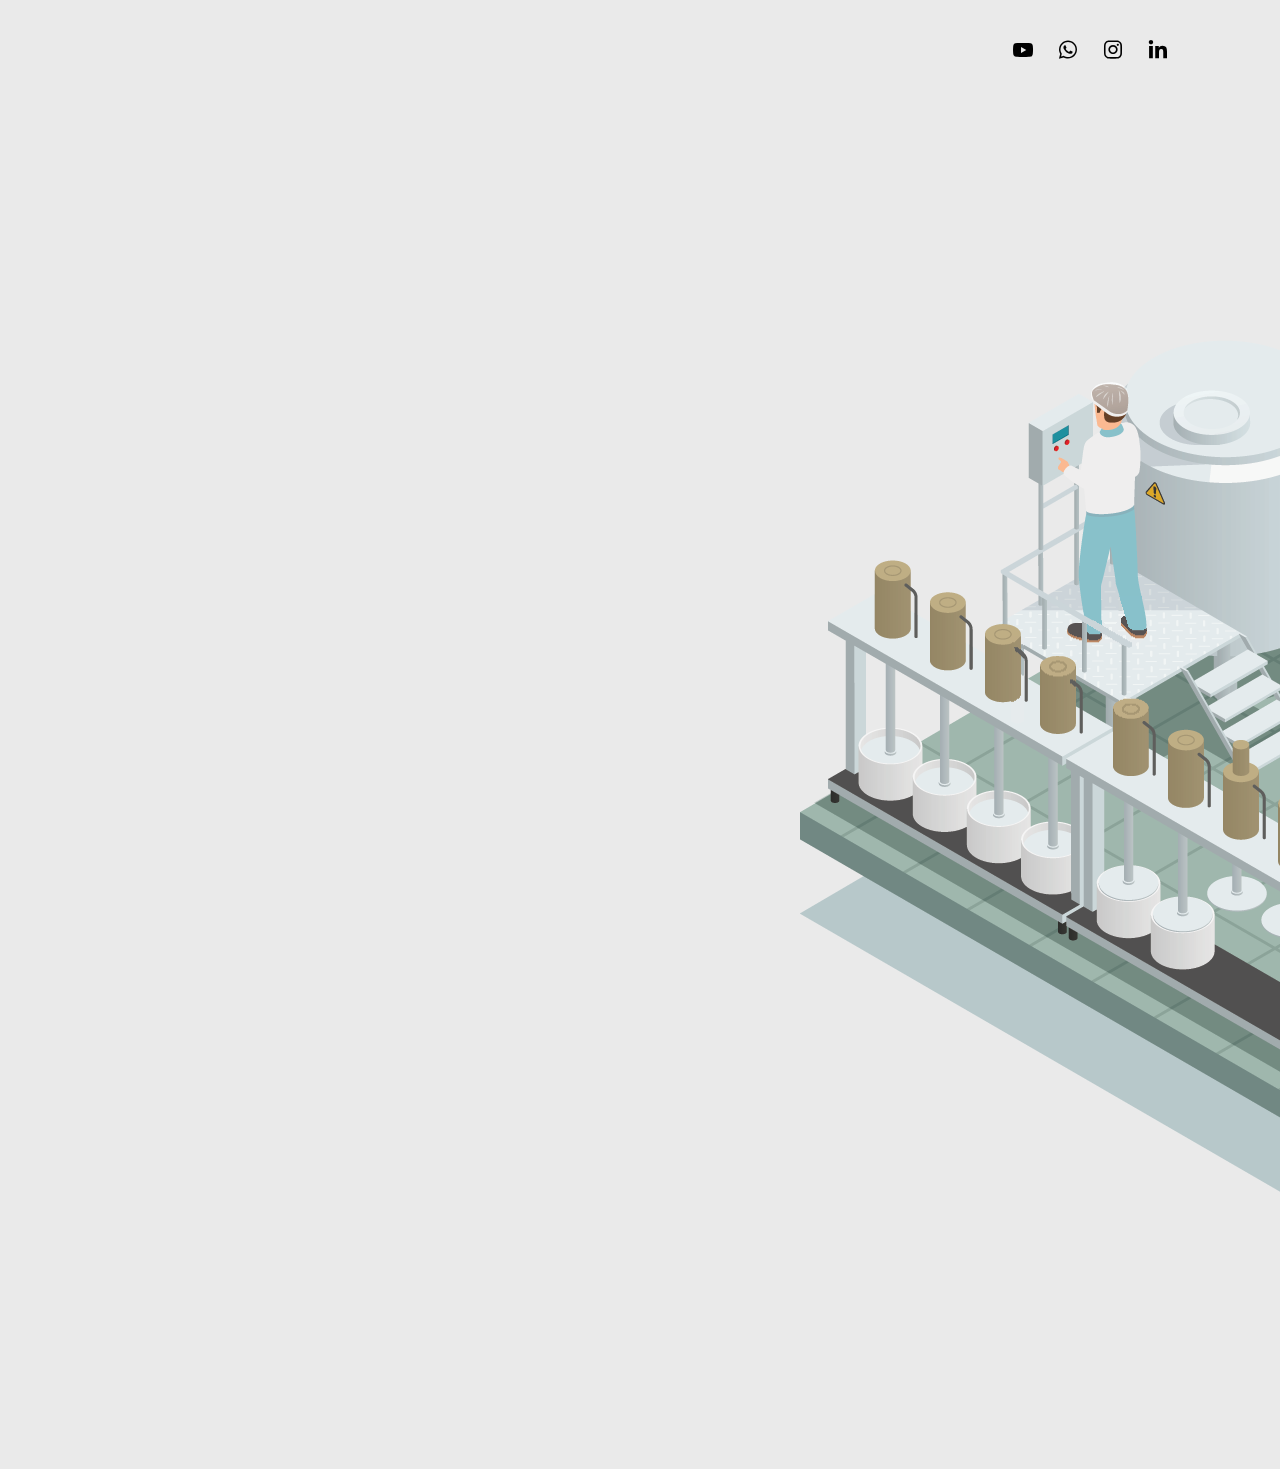
==== index.html @ 6235c8fa "1" ====
<!DOCTYPE html>
<html lang="pt">
	<head>
		<meta charset="utf-8">
		<meta http-equiv="X-UA-Compatible" content="IE=edge">
		<meta name="viewport" content="width=device-width, initial-scale=0, maximum-scale=1">
		<title>Home | Lacteus : Gestão para Laticínios</title>
		<link rel="stylesheet" href="css/style.css">
		<link href='https://unpkg.com/boxicons@2.1.4/css/boxicons.min.css' rel='stylesheet'>
		<link rel="icon" href="https://lacteus.com.br/v5/wp-content/uploads/2021/08/b1-icone.ico" type="image/x-icon" sizes="32x32"> 
		<link rel="icon" href="https://lacteus.com.br/v5/wp-content/uploads/2021/08/b1-icone.ico" type="image/x-icon" sizes="16x16"> 
	</head>	
	<body>
		<header class="header">
			<a href="index.html" class="logo"><img alt="..." src="img/logo-h-100.png" width="262" height="50"></a>
			<!--Nav com as opções-->
			<nav class="navigation">
				<a style="--i:1;" href="http://portal.lacteus.net.br/" target="_blank">Portal do Cliente</a>
				<a style="--i:2;" href="modulos.html">Módulos</a>
				<a style="--i:3;" href="aplicativos.html">Aplicativos</a>
				<a style="--i:4;" href="solucoes.html">Soluções</a>
				<a style="--i:5;" href="sobre.html">Sobre</a>
			
			</nav>
			<!--Nav com as opções de redes sociais-->
			<div class="social-media">
				<a style="--i:4;" target="_blank" href="https://www.youtube.com/lacteusbrasil" ><i class='bx bxl-youtube' ></i></a>
				<a style="--i:3;" target="_blank" href="https://api.whatsapp.com/send?phone=553237213875"><i class='bx bxl-whatsapp' ></i></a>
				<a style="--i:2;" target="_blank" href="https://www.instagram.com/lacteusbrasil/"><i class='bx bxl-instagram' ></i></a>
				<a style="--i:1;" target="_blank" href="https://br.linkedin.com/company/lacteusbrasil"><i class='bx bxl-linkedin'></i></a>
			</div>
			<div class="btn-menu">
				<i class='bx bx-menu'></i>
			</div>
			<!--Nav com as opções para telas menores-->
			<div class="dropdown_menu ">
				<ul>
				<li><a href="http://portal.lacteus.net.br/" target="_blank">Portal do Cliente</a></li>
				<li><a href="modulos.html">Módulos</a></li>
				<li><a href="aplicativos.html">Aplicativos</a></li>
				<li><a href="solucoes.html">Soluções</a></li>
				<li><a href="sobre.html">Sobre</a></li>
				<li><a href="https://api.whatsapp.com/send?phone=553237213875" class="btn">Entre em Contato</a></li>
				</ul>
			</div>

		</header>
		<!--Corpo da página-->
		<section class="home">
			<div class="home-content">
				<h1>Lacteus ERP</h1>
				<h3>Gestão para Laticínios</h3>
				<p>Torne sua operação mais ágil, inteligente e automatizada através de um software robusto, seguro e flexível.
					Indústrias lácteas devem gerar resultados. Para isso, em um ambiente de mercado altamente competitivo, o software de gestão é essencial para toda empresa que busca crescimento e performace.
				</p>
				<a href="https://api.whatsapp.com/send?phone=553237213875" class="btn">Entre em Contato</a>
				<a href="https://docs.google.com/forms/d/e/1FAIpQLSduBinX1cYhJmYgf4hXSCDhskNEAynCwRAMrDoWPjd5Yy_D6g/viewform" class="btn">Agendar Demonstração</a>
			</div>

			<div class="home-img">
				<img src="img/Industrie-agroalimentaire-BioBeeBox-2902222826.png" alt="...">
			</div>
		</section>

	<footer class="footer">

	</footer>
	</body>
</html>
---- css/style.css ----
@import url('https://fonts.googleapis.com/css2?family=Poppins:wght@300;400;500;600;700;800;900&display=swap');

*{
	margin:0;
	padding:0;
	box-sizing: border-box;
	font-family: 'Poppins', sans-serif;
}

header {
	position: fixed;
	top: 0;
	left: 0;
	width: 100%;
	padding: 30px 8%;
	background-color: transparent;
	display: flex;
	justify-content: space-between;
	align-items: center;
	z-index: 100;
}

body {
	background: #eaeaea;
	overflow: hidden;
}

li{
	list-style: none;
}

/*LOGO LACTEUS*/
.logo {
	opacity: 0;
	animation: slideLogo 1s ease forwards;
	animation-delay: calc(.2s);
}

.navigation a{
	display: inline-block;
	font-size: 1.2rem;
	color: #222;
	text-decoration: none;
	font-weight: 500;
	margin: 0 20px;
	transition: .3s;
	opacity: 0;
	animation: slideNav 1s ease forwards;
	animation-delay: calc(.2s * var(--i));
}

.navigation a:hover,
.navigation a.active {
	color: #206CB3;
}

.social-media {
	display: flex;
	justify-content: space-between;
	width: 175px;
	height: 40px;
	transition: .3s;
	animation: slideSocial 1s ease forwards;
}

.social-media a {
	display: inline-flex;
	justify-content: center;
	align-items: center;
	width: 40px;
	height: 40px;
	background: transparent;
	border: 1px solid transparent;
	border-radius: 20px;
	text-decoration: none;
	transition: .5s;
}

.social-media a:hover {
	border-color: #206CB3;
	background: #206CB3;
}

.social-media a i {
	font-size: 24px;
	color: black;
}
/*CORPO DA PÁGINA INICIAL*/
.home{
	width: 100%;
	height: 100vh;
	display: flex;
	justify-content: space-between;
	align-items: center;
	padding: 50px 8% 0;
}

.home-content{
	max-width: 630px;
	opacity: 0;
	animation: slideLogo 1s ease forwards;
	animation-delay: calc(.2s);
}

.home-content h1 {
	font-size: 60px;
	line-height: 1.2;
}

.home-content h3 {
	font-size: 35px;
	color: #206CB3;
}

.home-content p {
	font-size: 16px;
	margin: 15px 0 30px;
	text-align: justify;
}

/*ANIMAÇÃO DOS BOTÕES*/
.btn {
	display: inline-block;
	padding: 10px 28px;
	background-color: #206CB3;
	border: 2px solid #206CB3;
	border-radius: 6px;
	box-shadow: 0 0 10px rgba(0, 0, 0, .1);
	font-size: 16px;
	color: #FFF;
	text-decoration: none;
	font-weight: 600;
	transition: .5s;
}

.btn:hover {
	background: transparent;
	color: #206CB3;
}

.home .home-img {
	position: absolute ;
	width: 10rem;
	height: 10rem;
	left: 50rem;
	top: 10rem;
	z-index: -1;
	transition: .3s;
	animation: slideSocial 1s ease forwards;
}

.btn-menu {
	font-size: 2rem;
	cursor: pointer;
	display: none;
}

/*DROPDOWN MENU*/
.dropdown_menu{
	display: none;
	position: absolute;
	right: 4rem;
	top: 70px;
	width: 300px;
	height: 0;
	background: rgba(139, 141, 143, 0.1);
	backdrop-filter: blur(15px);
	border-radius: 10px;
	overflow: hidden;
	transition: height .2s cubic-bezier(0.175, 0.885, 0.32, 1.275);
}

.dropdown_menu.open{
	height: 300px;
}

.dropdown_menu a:hover,
.dropdown_menu a.active {
	color: #206CB3;
}
.dropdown_menu li{
	padding: 0.7rem;
	display: flex;
	align-items: center;
	justify-content: center;
}

.dropdown_menu .btn:hover {
	background: transparent;
	color: #000;
}

.dropdown_menu a{
	font-size: 1.2rem;
	color: #222;
	text-decoration: none;
	font-weight: 500;
	margin: 0 20px;
}

/*RESPONSIVE*/
@media(max-width: 992px){
	.navigation,.social-media{
		display: none;
	}

	.btn-menu{
		display: block;
	}

	.dropdown_menu{
		display: block;
	}

	.home-img{
		display: none;
	}
}
/*KEYFRAMES */

@keyframes slideNav {
	0%{
		transform: translateY(100px);
		opacity: 0;
	}

	100%{
		transform: translateY(0);
		opacity: 1;
	}
}

@keyframes slideSocial {
	0%{
		transform: translateX(100px);
		opacity: 0;
	}

	100%{
		transform: translateX(0);
		opacity: 1;
	}
}

@keyframes slideLogo {
	0%{
		transform: translateX(-100px);
		opacity: 0;
	}

	100%{
		transform: translateX(0);
		opacity: 1;
	}
}

@keyframes slideMedia {
	0%{
		transform: translateX(-100px);
		opacity: 0;
	}

	100%{
		transform: translateX(0);
		opacity: 1;
	}
}

@keyframes slideModule {
	0%{
		transform: translateX(-100px);
		opacity: 0;
	}

	100%{
		transform: translateX(0);
		opacity: 1;
	}
}

/*TEXTO PARA PÁGINA INICIAL MÓDULOS*/
.home-modules{
	text-align: center;
	margin-top: 175px;
}

.home-content-modules{
	max-width: 100%;
	animation: slideModule 2s ease forwards;	
}
.home-content-modules a{
	opacity: 0;
	animation: slideModule 2s ease forwards;
	animation-delay: calc(.2s * var(--i));
}

.home-content-modules h1 {
	font-size: 60px;
	line-height: 1.2;
	color: #222;
}

.home-content-cards {

}



/*TEXTO PARA PÁGINAS DOS MÓDULOS*/

.home-text{
	width: 100%;
	margin-top: 10rem;
	display: flex;
	align-items: center;
	padding: 50px 8% 0;
}

.home-content-text{
	max-width: 100%;
	opacity: 0;
	animation: slideLogo 1s ease forwards;
	animation-delay: calc(.2s);
}

.home-content-text h1 {
	font-size: 60px;
	line-height: 1.2;
}

.home-content-text h3 {
	font-size: 35px;
	color: #206CB3;
}

.home-content-text p {
	font-size: 16px;
	margin: 15px 0 30px;
	text-align: justify;
}
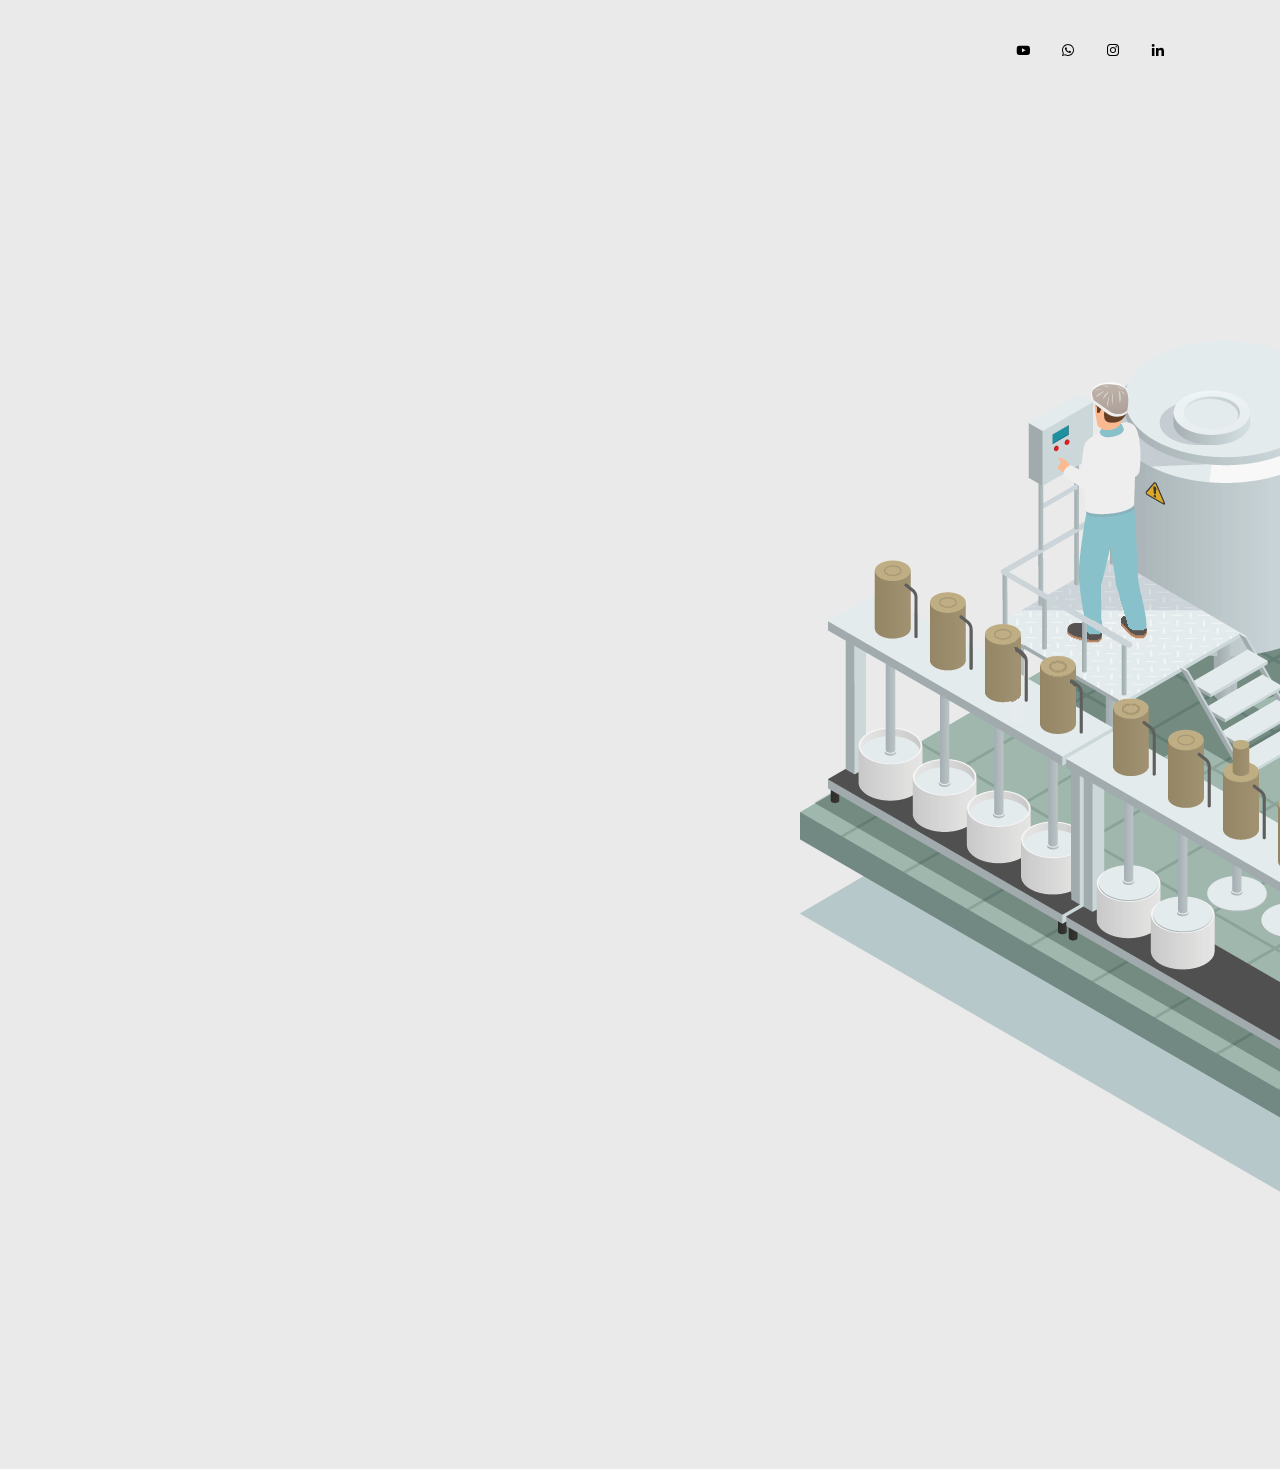
==== commit d80a3f44: "21/07" ====
--- a/index.html
+++ b/index.html
@@ -10,7 +10,7 @@
 		<link rel="icon" href="https://lacteus.com.br/v5/wp-content/uploads/2021/08/b1-icone.ico" type="image/x-icon" sizes="32x32"> 
 		<link rel="icon" href="https://lacteus.com.br/v5/wp-content/uploads/2021/08/b1-icone.ico" type="image/x-icon" sizes="16x16"> 
 	</head>	
-	<body>
+	<body class="overflow">
 		<header class="header">
 			<a href="index.html" class="logo"><img alt="..." src="img/logo-h-100.png" width="262" height="50"></a>
 			<!--Nav com as opções-->
--- a/css/style.css
+++ b/css/style.css
@@ -22,6 +22,10 @@
 
 body {
 	background: #eaeaea;
+	
+}
+
+.overflow {
 	overflow: hidden;
 }
 
@@ -82,7 +86,7 @@
 }
 
 .social-media a i {
-	font-size: 24px;
+	
 	color: black;
 }
 /*CORPO DA PÁGINA INICIAL*/
@@ -298,12 +302,38 @@
 	font-size: 60px;
 	line-height: 1.2;
 	color: #222;
-}
-
-.home-content-cards {
-
-}
-
+	margin-bottom: 75px;
+}
+
+/*Customização do Card*/
+.row {
+	display: flex;
+	align-items: center;
+	justify-content: center;
+}
+
+.card {
+	border-radius: 25px;
+	box-shadow: 7px 7px 13px 0 rgba(50, 50, 0, .22);
+	padding: 20px;
+	margin: 20px;
+	width: 350px;
+	height: 175px;
+	border: 2px solid;
+	border-color: #206CB3;
+	background: transparent;
+	color:#206CB3;
+	align-content: stretch;
+}
+.card h2 {
+	margin-bottom: 20px;
+}
+
+.card i {
+	margin-top: 20px;
+	font-size: 50px;
+	
+}
 
 
 /*TEXTO PARA PÁGINAS DOS MÓDULOS*/
@@ -339,3 +369,5 @@
 	text-align: justify;
 }
 
+
+
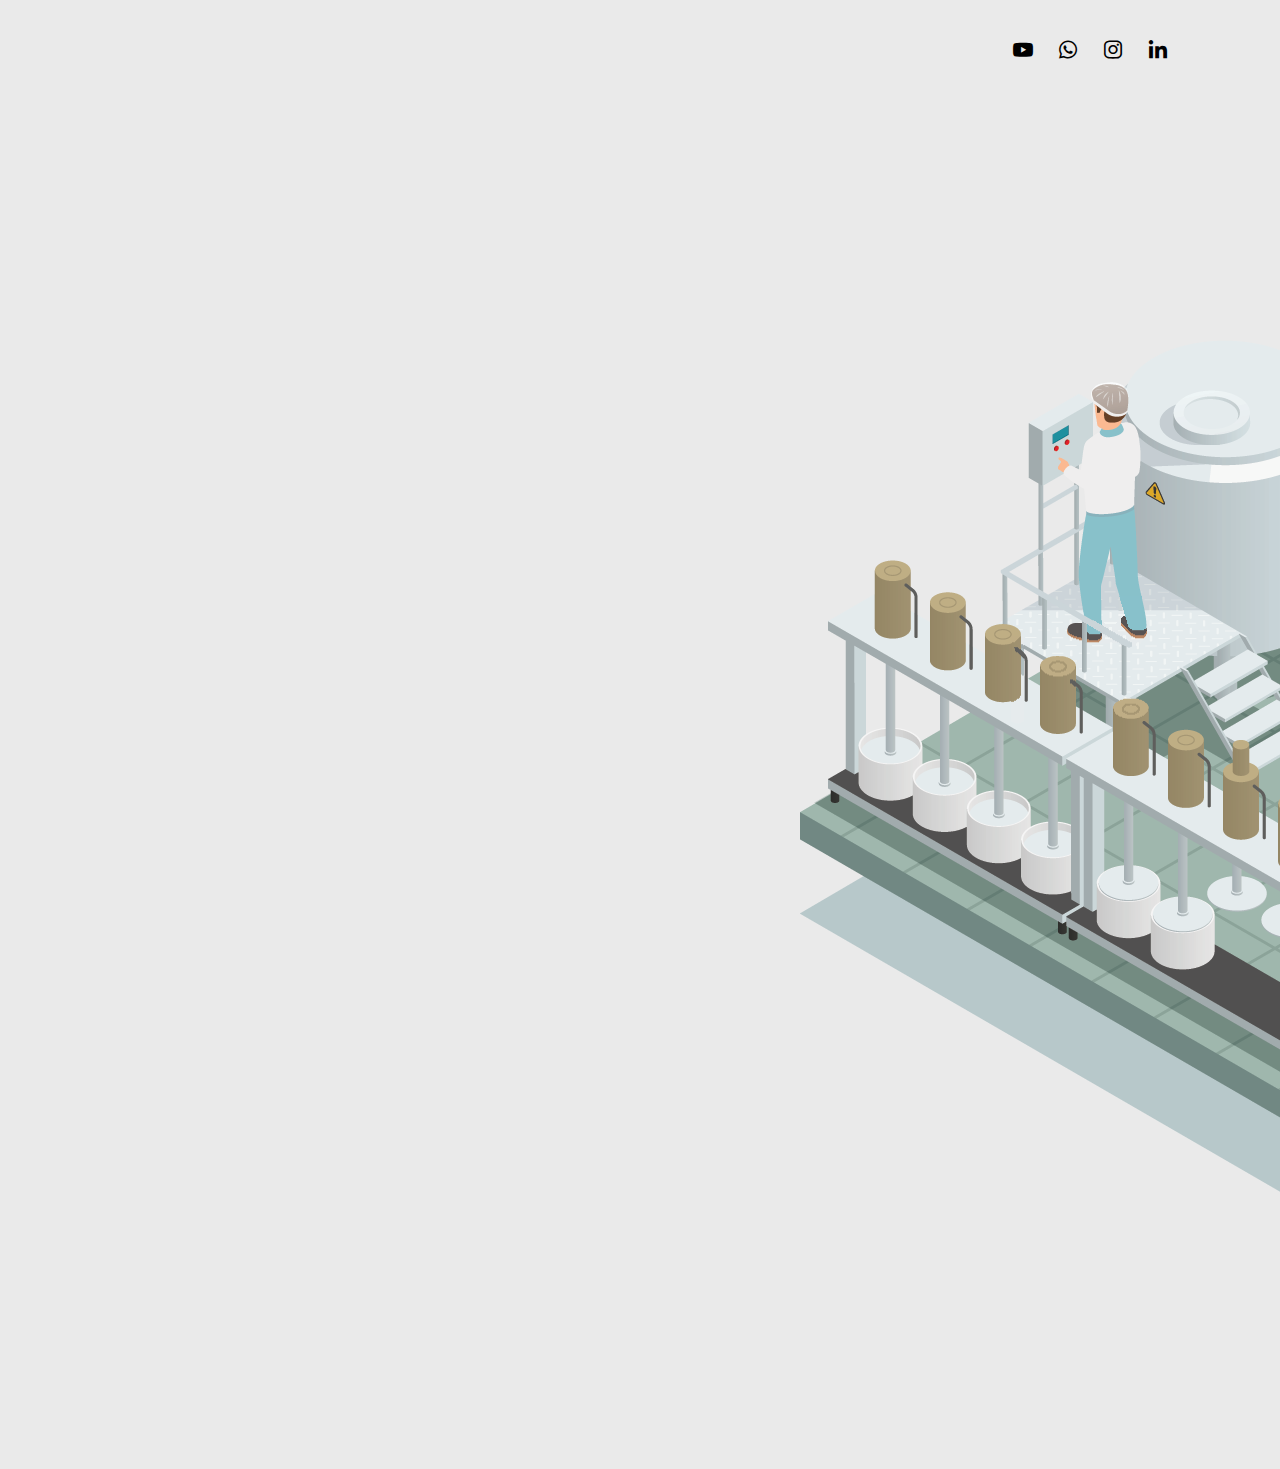
==== commit 2e5396e5: "7" ====
--- a/index.html
+++ b/index.html
@@ -11,16 +11,14 @@
 		<link rel="icon" href="https://lacteus.com.br/v5/wp-content/uploads/2021/08/b1-icone.ico" type="image/x-icon" sizes="16x16"> 
 	</head>	
 	<body class="overflow">
-		<header class="header">
+		<header class="header fixed">
 			<a href="index.html" class="logo"><img alt="..." src="img/logo-h-100.png" width="262" height="50"></a>
 			<!--Nav com as opções-->
 			<nav class="navigation">
 				<a style="--i:1;" href="http://portal.lacteus.net.br/" target="_blank">Portal do Cliente</a>
 				<a style="--i:2;" href="modulos.html">Módulos</a>
 				<a style="--i:3;" href="aplicativos.html">Aplicativos</a>
-				<a style="--i:4;" href="solucoes.html">Soluções</a>
-				<a style="--i:5;" href="sobre.html">Sobre</a>
-			
+				<a style="--i:4;" href="sobre.html">Sobre</a>
 			</nav>
 			<!--Nav com as opções de redes sociais-->
 			<div class="social-media">
--- a/css/style.css
+++ b/css/style.css
@@ -8,7 +8,6 @@
 }
 
 header {
-	position: fixed;
 	top: 0;
 	left: 0;
 	width: 100%;
@@ -18,6 +17,10 @@
 	justify-content: space-between;
 	align-items: center;
 	z-index: 100;
+}
+
+header .fixed{
+	position: fixed;
 }
 
 body {
@@ -86,7 +89,7 @@
 }
 
 .social-media a i {
-	
+	font-size: 24px;
 	color: black;
 }
 /*CORPO DA PÁGINA INICIAL*/
@@ -282,10 +285,46 @@
 	}
 }
 
+@keyframes slideLinha1 {
+	0%{
+		transform: translateX(300px);
+		opacity: 0;
+	}
+
+	100%{
+		transform: translateX(0);
+		opacity: 1;
+	}
+}
+
+@keyframes slideLinha2 {
+	0%{
+		transform: translateX(-300px);
+		opacity: 0;
+	}
+
+	100%{
+		transform: translateX(0);
+		opacity: 1;
+	}
+}
+
+@keyframes slideLinha3 {
+	0%{
+		transform: translateY(300px);
+		opacity: 0;
+	}
+
+	100%{
+		transform: translateX(0);
+		opacity: 1;
+	}
+}
+
 /*TEXTO PARA PÁGINA INICIAL MÓDULOS*/
 .home-modules{
 	text-align: center;
-	margin-top: 175px;
+
 }
 
 .home-content-modules{
@@ -323,16 +362,15 @@
 	border-color: #206CB3;
 	background: transparent;
 	color:#206CB3;
-	align-content: stretch;
+	align-items: center;
+	justify-content: center;
 }
 .card h2 {
 	margin-bottom: 20px;
 }
 
 .card i {
-	margin-top: 20px;
 	font-size: 50px;
-	
 }
 
 
@@ -369,5 +407,17 @@
 	text-align: justify;
 }
 
-
-
+.home-modules .linha1{
+	animation: slideLinha1 1s ease forwards;
+	animation-delay: calc(.2s);
+}
+
+.home-modules .linha2{
+	animation: slideLinha2 1s ease forwards;
+	animation-delay: calc(.2s);
+}
+
+.home-modules .linha3{
+	animation: slideLinha3 1s ease forwards;
+	animation-delay: calc(.2s);
+}
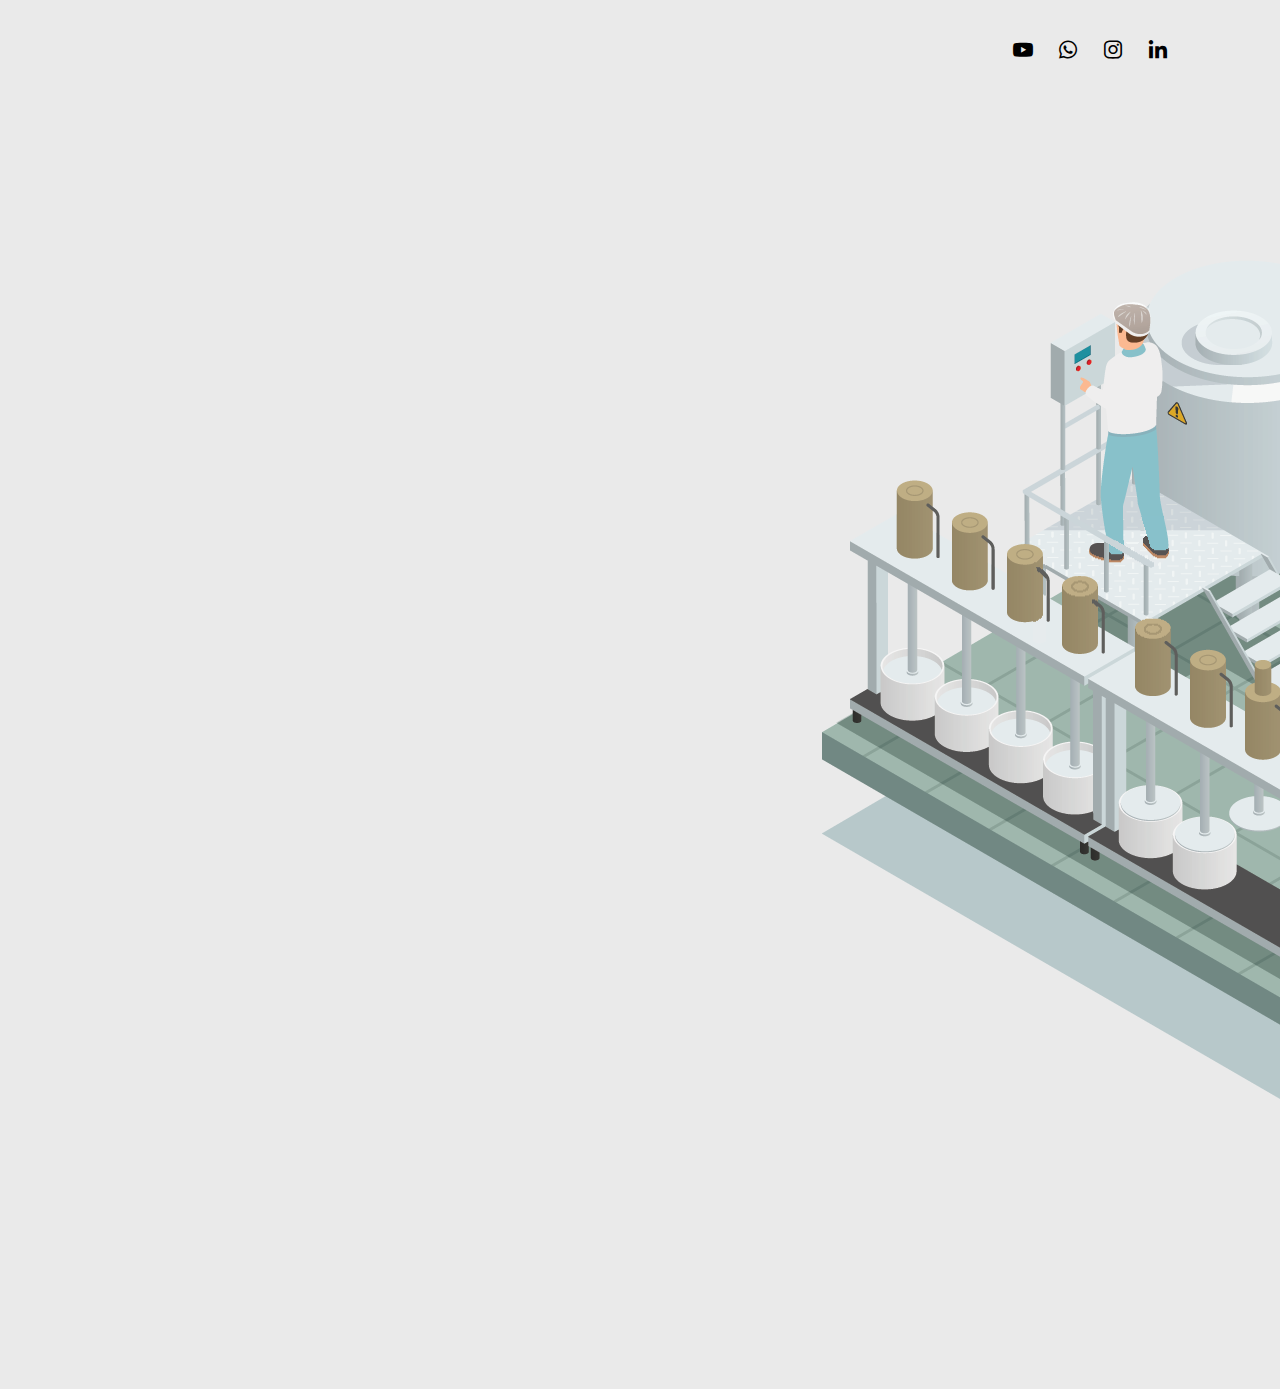
==== commit 3bc57512: "27/7 v0.6" ====
--- a/index.html
+++ b/index.html
@@ -9,6 +9,7 @@
 		<link href='https://unpkg.com/boxicons@2.1.4/css/boxicons.min.css' rel='stylesheet'>
 		<link rel="icon" href="https://lacteus.com.br/v5/wp-content/uploads/2021/08/b1-icone.ico" type="image/x-icon" sizes="32x32"> 
 		<link rel="icon" href="https://lacteus.com.br/v5/wp-content/uploads/2021/08/b1-icone.ico" type="image/x-icon" sizes="16x16"> 
+		<script src="https://kit.fontawesome.com/739c4c3091.js" crossorigin="anonymous"></script>
 	</head>	
 	<body class="overflow">
 		<header class="header fixed">
@@ -30,15 +31,15 @@
 			<div class="btn-menu">
 				<i class='bx bx-menu'></i>
 			</div>
-			<!--Nav com as opções para telas menores-->
+			<!--DROPDOWN-->
 			<div class="dropdown_menu ">
 				<ul>
-				<li><a href="http://portal.lacteus.net.br/" target="_blank">Portal do Cliente</a></li>
-				<li><a href="modulos.html">Módulos</a></li>
-				<li><a href="aplicativos.html">Aplicativos</a></li>
-				<li><a href="solucoes.html">Soluções</a></li>
-				<li><a href="sobre.html">Sobre</a></li>
-				<li><a href="https://api.whatsapp.com/send?phone=553237213875" class="btn">Entre em Contato</a></li>
+					<li><a href="http://portal.lacteus.net.br/" target="_blank">Portal do Cliente</a></li>
+					<li><a href="modulos.html">Módulos</a></li>
+					<li><a href="aplicativos.html">Aplicativos</a></li>
+					<li><a href="solucoes.html">Soluções</a></li>
+					<li><a href="sobre.html">Sobre</a></li>
+					<li><a href="https://api.whatsapp.com/send?phone=553237213875" class="btn">Entre em Contato</a></li>
 				</ul>
 			</div>
 
@@ -60,8 +61,6 @@
 			</div>
 		</section>
 
-	<footer class="footer">
-
-	</footer>
+	
 	</body>
 </html>--- a/css/style.css
+++ b/css/style.css
@@ -25,7 +25,6 @@
 
 body {
 	background: #eaeaea;
-	
 }
 
 .overflow {
@@ -36,7 +35,11 @@
 	list-style: none;
 }
 
-/*LOGO LACTEUS*/
+a {
+	text-decoration: none;
+}
+
+/*HEADER*/
 .logo {
 	opacity: 0;
 	animation: slideLogo 1s ease forwards;
@@ -47,7 +50,6 @@
 	display: inline-block;
 	font-size: 1.2rem;
 	color: #222;
-	text-decoration: none;
 	font-weight: 500;
 	margin: 0 20px;
 	transition: .3s;
@@ -79,7 +81,6 @@
 	background: transparent;
 	border: 1px solid transparent;
 	border-radius: 20px;
-	text-decoration: none;
 	transition: .5s;
 }
 
@@ -92,37 +93,46 @@
 	font-size: 24px;
 	color: black;
 }
+
 /*CORPO DA PÁGINA INICIAL*/
 .home{
-	width: 100%;
+	width: 100vw;
 	height: 100vh;
-	display: flex;
-	justify-content: space-between;
-	align-items: center;
-	padding: 50px 8% 0;
+	display: block;
+	justify-content: center;
+	padding: 8vh 8vw 8vh;
 }
 
 .home-content{
-	max-width: 630px;
+	max-width: 45rem;
 	opacity: 0;
 	animation: slideLogo 1s ease forwards;
 	animation-delay: calc(.2s);
 }
 
 .home-content h1 {
-	font-size: 60px;
+	font-size: 4.5rem;
 	line-height: 1.2;
 }
 
 .home-content h3 {
-	font-size: 35px;
+	font-size: 2rem;
 	color: #206CB3;
 }
 
 .home-content p {
-	font-size: 16px;
+	font-size: 1.3rem;
 	margin: 15px 0 30px;
 	text-align: justify;
+}
+
+.home .home-img {
+	position: relative ;
+	left: 45rem;
+	top: -30rem;
+	z-index: -1;
+	transition: .3s;
+	animation: slideSocial 1s ease forwards;
 }
 
 /*ANIMAÇÃO DOS BOTÕES*/
@@ -138,22 +148,12 @@
 	text-decoration: none;
 	font-weight: 600;
 	transition: .5s;
+	margin-bottom: 5px;
 }
 
 .btn:hover {
 	background: transparent;
 	color: #206CB3;
-}
-
-.home .home-img {
-	position: absolute ;
-	width: 10rem;
-	height: 10rem;
-	left: 50rem;
-	top: 10rem;
-	z-index: -1;
-	transition: .3s;
-	animation: slideSocial 1s ease forwards;
 }
 
 .btn-menu {
@@ -167,7 +167,7 @@
 	display: none;
 	position: absolute;
 	right: 4rem;
-	top: 70px;
+	top: 80px;
 	width: 300px;
 	height: 0;
 	background: rgba(139, 141, 143, 0.1);
@@ -175,10 +175,11 @@
 	border-radius: 10px;
 	overflow: hidden;
 	transition: height .2s cubic-bezier(0.175, 0.885, 0.32, 1.275);
+	z-index: 100;
 }
 
 .dropdown_menu.open{
-	height: 300px;
+	height: 350px;
 }
 
 .dropdown_menu a:hover,
@@ -192,145 +193,39 @@
 	justify-content: center;
 }
 
+.dropdown_menu .btn {
+	color: #FFF;
+}
+
 .dropdown_menu .btn:hover {
 	background: transparent;
-	color: #000;
+	color: #206CB3;
 }
 
 .dropdown_menu a{
 	font-size: 1.2rem;
 	color: #222;
-	text-decoration: none;
 	font-weight: 500;
 	margin: 0 20px;
-}
-
-/*RESPONSIVE*/
-@media(max-width: 992px){
-	.navigation,.social-media{
-		display: none;
-	}
-
-	.btn-menu{
-		display: block;
-	}
-
-	.dropdown_menu{
-		display: block;
-	}
-
-	.home-img{
-		display: none;
-	}
-}
-/*KEYFRAMES */
-
-@keyframes slideNav {
-	0%{
-		transform: translateY(100px);
-		opacity: 0;
-	}
-
-	100%{
-		transform: translateY(0);
-		opacity: 1;
-	}
-}
-
-@keyframes slideSocial {
-	0%{
-		transform: translateX(100px);
-		opacity: 0;
-	}
-
-	100%{
-		transform: translateX(0);
-		opacity: 1;
-	}
-}
-
-@keyframes slideLogo {
-	0%{
-		transform: translateX(-100px);
-		opacity: 0;
-	}
-
-	100%{
-		transform: translateX(0);
-		opacity: 1;
-	}
-}
-
-@keyframes slideMedia {
-	0%{
-		transform: translateX(-100px);
-		opacity: 0;
-	}
-
-	100%{
-		transform: translateX(0);
-		opacity: 1;
-	}
-}
-
-@keyframes slideModule {
-	0%{
-		transform: translateX(-100px);
-		opacity: 0;
-	}
-
-	100%{
-		transform: translateX(0);
-		opacity: 1;
-	}
-}
-
-@keyframes slideLinha1 {
-	0%{
-		transform: translateX(300px);
-		opacity: 0;
-	}
-
-	100%{
-		transform: translateX(0);
-		opacity: 1;
-	}
-}
-
-@keyframes slideLinha2 {
-	0%{
-		transform: translateX(-300px);
-		opacity: 0;
-	}
-
-	100%{
-		transform: translateX(0);
-		opacity: 1;
-	}
-}
-
-@keyframes slideLinha3 {
-	0%{
-		transform: translateY(300px);
-		opacity: 0;
-	}
-
-	100%{
-		transform: translateX(0);
-		opacity: 1;
-	}
 }
 
 /*TEXTO PARA PÁGINA INICIAL MÓDULOS*/
 .home-modules{
 	text-align: center;
-
+	align-items: center;
+	margin-bottom: 5rem;
+	justify-content: center;
+}
+
+.margim {
+	margin-bottom: 20rem;
 }
 
 .home-content-modules{
 	max-width: 100%;
 	animation: slideModule 2s ease forwards;	
 }
+
 .home-content-modules a{
 	opacity: 0;
 	animation: slideModule 2s ease forwards;
@@ -338,10 +233,26 @@
 }
 
 .home-content-modules h1 {
-	font-size: 60px;
+	font-size: 80px;
 	line-height: 1.2;
-	color: #222;
+	color: #206CB3;
 	margin-bottom: 75px;
+}
+
+.home-modules .linha1{
+	max-width: 100vw;
+	animation: slideLinha1 1s ease forwards;
+	animation-delay: calc(.2s);
+}
+
+.home-modules .linha2{
+	animation: slideLinha2 1s ease forwards;
+	animation-delay: calc(.2s);
+}
+
+.home-modules .linha3{
+	animation: slideLinha3 1s ease forwards;
+	animation-delay: calc(.2s);
 }
 
 /*Customização do Card*/
@@ -349,36 +260,90 @@
 	display: flex;
 	align-items: center;
 	justify-content: center;
-}
+	opacity: 0;
+}
+
+
 
 .card {
 	border-radius: 25px;
 	box-shadow: 7px 7px 13px 0 rgba(50, 50, 0, .22);
 	padding: 20px;
 	margin: 20px;
-	width: 350px;
+	width: 300px;
 	height: 175px;
 	border: 2px solid;
 	border-color: #206CB3;
 	background: transparent;
 	color:#206CB3;
-	align-items: center;
-	justify-content: center;
-}
+	justify-content: space-evenly;
+	text-decoration: none;
+}
+
+.card h2{
+	text-decoration: none;
+}
+
+.card:hover {
+	cursor: pointer;
+	color: #eaeaea;
+	background: #206CB3;
+	
+}
+
 .card h2 {
 	margin-bottom: 20px;
+	text-decoration: none;
 }
 
 .card i {
+	margin-top: 40px;
 	font-size: 50px;
-}
+	margin-bottom: 30px;
+}
+
+
 
 
 /*TEXTO PARA PÁGINAS DOS MÓDULOS*/
+
+section.azul{
+	padding-bottom: 130px;
+	
+}
+section.branco{
+	padding-bottom: 130px;
+}
+
+.azul {
+	background: #206CB3;
+	max-width: 100%;
+}
+
+.azul h1{
+	color: #eaeaea;
+	text-align: right;
+}
+.azul p{
+	color: #eaeaea;
+}
+
+.azul .home-content-text p {
+	margin-left: 10rem;
+	max-width: 100%;
+}
+
+.branco h1 {
+	color: #000;
+}
+
+.branco .home-content-text p {
+	margin-right: 10rem;
+	max-width: 100%;
+}
 
 .home-text{
 	width: 100%;
-	margin-top: 10rem;
 	display: flex;
 	align-items: center;
 	padding: 50px 8% 0;
@@ -386,38 +351,311 @@
 
 .home-content-text{
 	max-width: 100%;
+}
+
+.home-content-text h1 {
+	font-size: 80px;
+	line-height: 1.2;
+}
+
+.home-content-text p {
+	margin: 15px 0 30px;
+	font-size: 25px;
+	text-align: justify;
+}
+
+
+
+/*KEYFRAMES */
+
+@keyframes slideNav {
+	0%{
+		transform: translateY(100px);
+		opacity: 0;
+	}
+
+	100%{
+		transform: translateY(0);
+		opacity: 1;
+	}
+}
+
+@keyframes slideSocial {
+	0%{
+		transform: translateX(100px);
+		opacity: 0;
+	}
+
+	100%{
+		transform: translateX(0);
+		opacity: 1;
+	}
+}
+
+@keyframes slideLogo {
+	0%{
+		transform: translateX(-100px);
+		opacity: 0;
+	}
+
+	100%{
+		transform: translateX(0);
+		opacity: 1;
+	}
+}
+
+@keyframes slideMedia {
+	0%{
+		transform: translateX(-100px);
+		opacity: 0;
+	}
+
+	100%{
+		transform: translateX(0);
+		opacity: 1;
+	}
+}
+
+@keyframes slideModule {
+	0%{
+		transform: translateX(-100px);
+		opacity: 0;
+	}
+
+	100%{
+		transform: translateX(0);
+		opacity: 1;
+	}
+}
+
+@keyframes slideLinha1 {
+	0%{
+		transform: translateX(300px);
+		opacity: 0;
+	}
+
+	100%{
+		transform: translateX(0);
+		opacity: 1;
+	}
+}
+
+@keyframes slideLinha2 {
+	0%{
+		transform: translateX(-300px);
+		opacity: 0;
+	}
+
+	100%{
+		transform: translateX(0);
+		opacity: 1;
+	}
+}
+
+@keyframes slideLinha3 {
+	0%{
+		transform: translateY(300px);
+		opacity: 0;
+	}
+
+	100%{
+		transform: translateX(0);
+		opacity: 1;
+	}
+}
+
+/*RESPONSIVE*/
+@media(max-width: 1210px){
+	.navigation,.social-media{
+		display: none;
+	}
+
+	.btn-menu{
+		display: block;
+	}
+
+	.dropdown_menu{
+		display: block;
+	}
+
+	.home .home-img {
+		left: 0;
+		top: -5rem;
+	}
+
+	.home-content img{
+		display: block;
+	}
+}
+
+/* Add this at the end of your CSS code */
+@media screen and (max-width: 1024px) {
+	/* Styles for screens with a maximum width of 768px (e.g., mobile devices) */
+  
+	/* Adjust the header and navigation for mobile */
+	header {
+	  padding: 15px 8%;
+	}
+  
+	.logo img {
+	  width: 200px;
+	  height: auto;
+	}
+  
+	.navigation {
+	  display: none;
+	}
+  
+	.social-media {
+	  display: none;
+	}
+  
+	.btn-menu {
+	  display: block;
+	}
+  
+	.dropdown_menu {
+	  display: flex;
+	  flex-direction: column;
+	  justify-content: flex-start;
+	  align-items: center;
+	  width: 100%;
+	  top: 70px;
+	  right: 0;
+	}
+  
+	.dropdown_menu li {
+	  padding: 0.7rem;
+	  width: 100%;
+	  text-align: center;
+	}
+  
+	.home-modules .linha1,
+	.home-modules .linha2,
+	.home-modules .linha3 {
+	  flex-direction: column;
+	  align-items: center;
+	}
+  
+	.card {
+	  width: 90%;
+	  margin: 10px;
+	}
+
+	.home-modules{
+		margin: 0 2rem 10rem;
+	}
+
+	.home-content-modules h1{
+		font-size: 50px;
+	}
+  	
+	.card {
+		border-radius: 25px;
+		box-shadow: 7px 7px 13px 0 rgba(50, 50, 0, .22);
+		padding: 20px;
+		margin: 20px;
+		width: 300px;
+		height: 175px;
+		border: 2px solid;
+		border-color: #206CB3;
+		background: transparent;
+		color:#206CB3;
+		justify-content: space-evenly;
+		text-decoration: none;
+	}
+
+	.card h2{
+		text-decoration: none;
+	}
+
+	.card:hover {
+		cursor: pointer;
+		color: #eaeaea;
+		background: #206CB3;
+	}
+
+	.card h2 {
+		margin-bottom: 20px;
+		text-decoration: none;
+	}
+
+	.card i {
+		margin-top: 40px;
+		font-size: 50px;
+		margin-bottom: 30px;
+	}
+	
+	/* Adjust the text sections for mobile */
+	.home-content-text p {
+		margin-left: 0;
+		margin-right: 0;
+	}
+
+	.home-content-text p {
+		font-size: 15px;
+		text-align: justify;
+	}
+	  
+	.branco .home-content-text p {
+		margin-right: 0px;
+	}
+
+	.azul .home-content-text p {
+		margin-left: 0px;
+	}
+
+	section.branco,section.azul{
+		padding-bottom: 30px;
+	}
+
+	.home-content-text h1 {
+		font-size: 40px;
+		line-height: 1.2;
+	}
+
+	
+	
+
+	.home{
+	width: 100vw;
+	height: 100vh;
+	display: block;
+	justify-content: center;
+	padding: 8vh 8vw 8vh;
+}
+
+.home-content{
+	max-width: 45rem;
 	opacity: 0;
 	animation: slideLogo 1s ease forwards;
 	animation-delay: calc(.2s);
 }
 
-.home-content-text h1 {
-	font-size: 60px;
+.home-content h1 {
+	font-size: 4.5rem;
 	line-height: 1.2;
 }
 
-.home-content-text h3 {
-	font-size: 35px;
+.home-content h3 {
+	font-size: 2rem;
 	color: #206CB3;
 }
 
-.home-content-text p {
-	font-size: 16px;
+.home-content p {
+	font-size: 1.3rem;
 	margin: 15px 0 30px;
 	text-align: justify;
 }
 
-.home-modules .linha1{
-	animation: slideLinha1 1s ease forwards;
-	animation-delay: calc(.2s);
-}
-
-.home-modules .linha2{
-	animation: slideLinha2 1s ease forwards;
-	animation-delay: calc(.2s);
-}
-
-.home-modules .linha3{
-	animation: slideLinha3 1s ease forwards;
-	animation-delay: calc(.2s);
-}
+.home .home-img {
+	position: relative ;
+	left: 45rem;
+	top: -30rem;
+	z-index: -1;
+	transition: .3s;
+	animation: slideSocial 1s ease forwards;
+}
+
+
+} 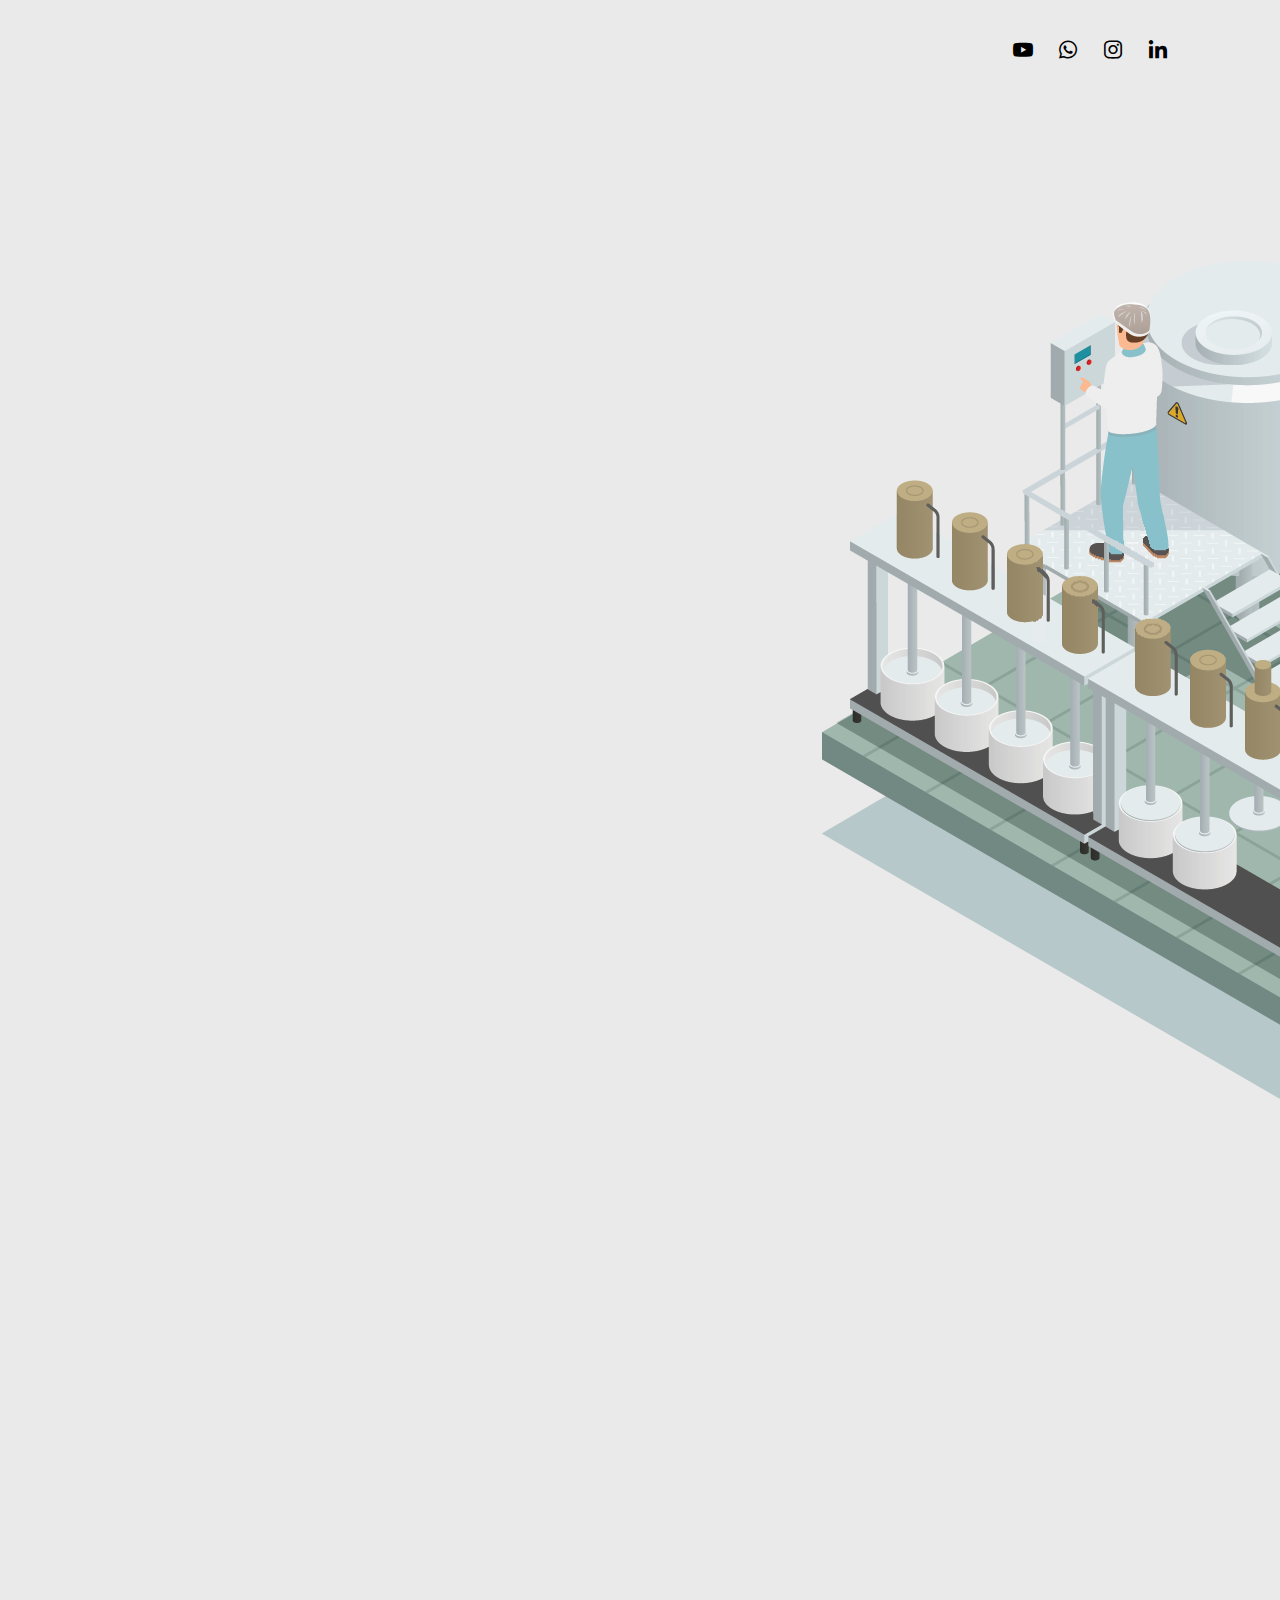
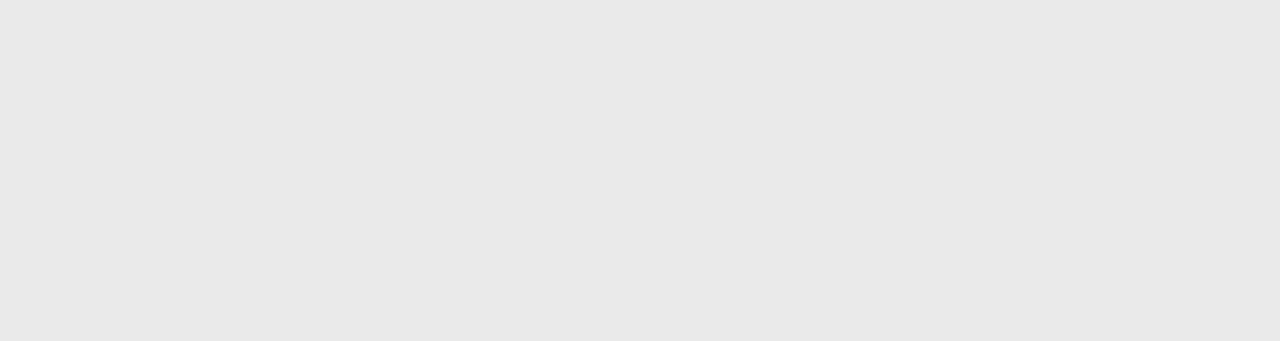
==== commit d2dfc086: "31/07" ====
--- a/index.html
+++ b/index.html
@@ -60,7 +60,5 @@
 				<img src="img/Industrie-agroalimentaire-BioBeeBox-2902222826.png" alt="...">
 			</div>
 		</section>
-
-	
 	</body>
 </html>--- a/css/style.css
+++ b/css/style.css
@@ -95,10 +95,9 @@
 }
 
 /*CORPO DA PÁGINA INICIAL*/
+
 .home{
-	width: 100vw;
-	height: 100vh;
-	display: block;
+	
 	justify-content: center;
 	padding: 8vh 8vw 8vh;
 }
@@ -134,6 +133,8 @@
 	transition: .3s;
 	animation: slideSocial 1s ease forwards;
 }
+
+
 
 /*ANIMAÇÃO DOS BOTÕES*/
 .btn {
@@ -280,10 +281,6 @@
 	text-decoration: none;
 }
 
-.card h2{
-	text-decoration: none;
-}
-
 .card:hover {
 	cursor: pointer;
 	color: #eaeaea;
@@ -464,35 +461,10 @@
 	}
 }
 
-/*RESPONSIVE*/
-@media(max-width: 1210px){
-	.navigation,.social-media{
-		display: none;
-	}
-
-	.btn-menu{
-		display: block;
-	}
-
-	.dropdown_menu{
-		display: block;
-	}
-
-	.home .home-img {
-		left: 0;
-		top: -5rem;
-	}
-
-	.home-content img{
-		display: block;
-	}
-}
+
 
 /* Add this at the end of your CSS code */
-@media screen and (max-width: 1024px) {
-	/* Styles for screens with a maximum width of 768px (e.g., mobile devices) */
-  
-	/* Adjust the header and navigation for mobile */
+@media screen and (max-width: 1210px) {
 	header {
 	  padding: 15px 8%;
 	}
@@ -512,6 +484,11 @@
   
 	.btn-menu {
 	  display: block;
+	}
+
+	.home .home-img {
+		left: 0rem;
+		top: -5rem;
 	}
   
 	.dropdown_menu {
@@ -542,14 +519,6 @@
 	  margin: 10px;
 	}
 
-	.home-modules{
-		margin: 0 2rem 10rem;
-	}
-
-	.home-content-modules h1{
-		font-size: 50px;
-	}
-  	
 	.card {
 		border-radius: 25px;
 		box-shadow: 7px 7px 13px 0 rgba(50, 50, 0, .22);
@@ -558,35 +527,17 @@
 		width: 300px;
 		height: 175px;
 		border: 2px solid;
-		border-color: #206CB3;
-		background: transparent;
-		color:#206CB3;
 		justify-content: space-evenly;
-		text-decoration: none;
-	}
-
-	.card h2{
-		text-decoration: none;
-	}
-
-	.card:hover {
-		cursor: pointer;
-		color: #eaeaea;
-		background: #206CB3;
-	}
-
-	.card h2 {
-		margin-bottom: 20px;
-		text-decoration: none;
-	}
-
-	.card i {
-		margin-top: 40px;
+	}
+
+	.home-modules{
+		margin: 0 2rem 10rem;
+	}
+
+	.home-content-modules h1{
 		font-size: 50px;
-		margin-bottom: 30px;
-	}
-	
-	/* Adjust the text sections for mobile */
+	}
+  	
 	.home-content-text p {
 		margin-left: 0;
 		margin-right: 0;
@@ -615,47 +566,4 @@
 	}
 
 	
-	
-
-	.home{
-	width: 100vw;
-	height: 100vh;
-	display: block;
-	justify-content: center;
-	padding: 8vh 8vw 8vh;
-}
-
-.home-content{
-	max-width: 45rem;
-	opacity: 0;
-	animation: slideLogo 1s ease forwards;
-	animation-delay: calc(.2s);
-}
-
-.home-content h1 {
-	font-size: 4.5rem;
-	line-height: 1.2;
-}
-
-.home-content h3 {
-	font-size: 2rem;
-	color: #206CB3;
-}
-
-.home-content p {
-	font-size: 1.3rem;
-	margin: 15px 0 30px;
-	text-align: justify;
-}
-
-.home .home-img {
-	position: relative ;
-	left: 45rem;
-	top: -30rem;
-	z-index: -1;
-	transition: .3s;
-	animation: slideSocial 1s ease forwards;
-}
-
-
-} +}
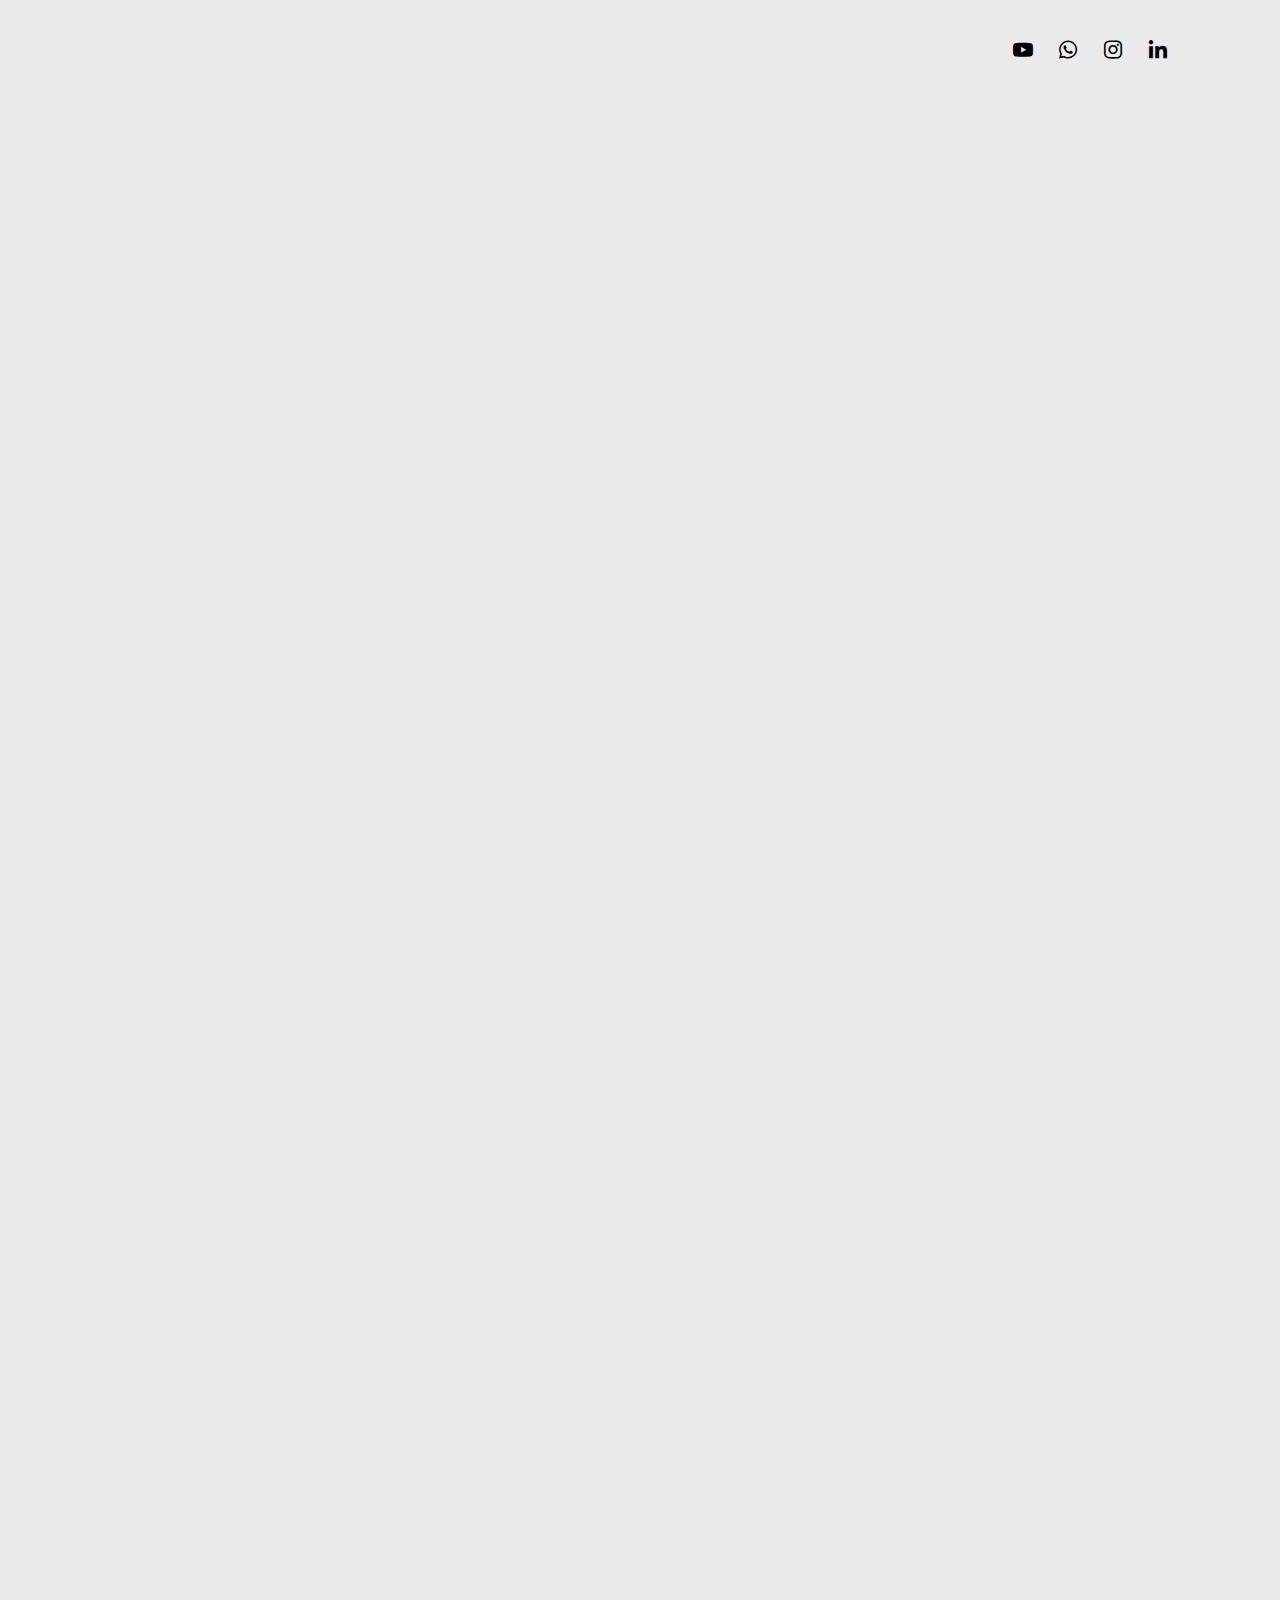
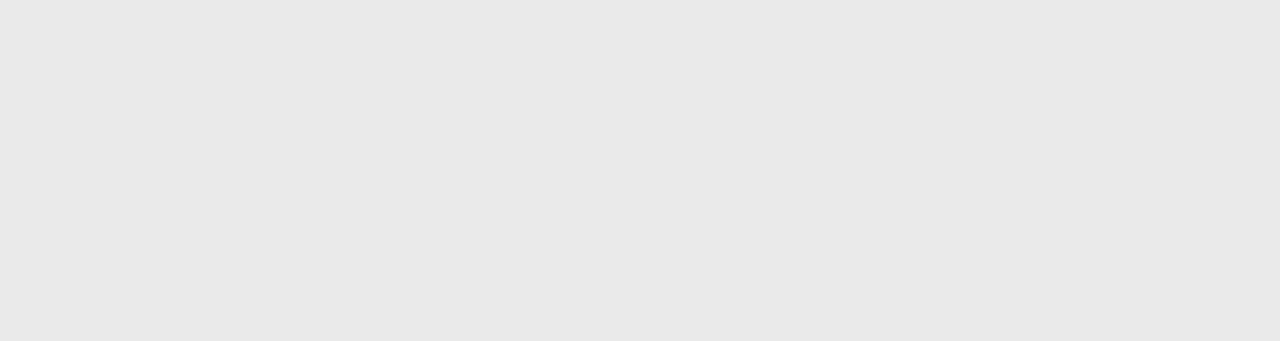
==== commit b7f4b4f3: "01/08 v1.0" ====
--- a/index.html
+++ b/index.html
@@ -3,62 +3,71 @@
 	<head>
 		<meta charset="utf-8">
 		<meta http-equiv="X-UA-Compatible" content="IE=edge">
-		<meta name="viewport" content="width=device-width, initial-scale=0, maximum-scale=1">
+		<meta name="viewport" content="width=device-width, initial-scale=1, maximum-scale=1">
 		<title>Home | Lacteus : Gestão para Laticínios</title>
 		<link rel="stylesheet" href="css/style.css">
 		<link href='https://unpkg.com/boxicons@2.1.4/css/boxicons.min.css' rel='stylesheet'>
 		<link rel="icon" href="https://lacteus.com.br/v5/wp-content/uploads/2021/08/b1-icone.ico" type="image/x-icon" sizes="32x32"> 
 		<link rel="icon" href="https://lacteus.com.br/v5/wp-content/uploads/2021/08/b1-icone.ico" type="image/x-icon" sizes="16x16"> 
 		<script src="https://kit.fontawesome.com/739c4c3091.js" crossorigin="anonymous"></script>
-	</head>	
-	<body class="overflow">
-		<header class="header fixed">
-			<a href="index.html" class="logo"><img alt="..." src="img/logo-h-100.png" width="262" height="50"></a>
-			<!--Nav com as opções-->
-			<nav class="navigation">
-				<a style="--i:1;" href="http://portal.lacteus.net.br/" target="_blank">Portal do Cliente</a>
-				<a style="--i:2;" href="modulos.html">Módulos</a>
-				<a style="--i:3;" href="aplicativos.html">Aplicativos</a>
-				<a style="--i:4;" href="sobre.html">Sobre</a>
-			</nav>
-			<!--Nav com as opções de redes sociais-->
-			<div class="social-media">
-				<a style="--i:4;" target="_blank" href="https://www.youtube.com/lacteusbrasil" ><i class='bx bxl-youtube' ></i></a>
-				<a style="--i:3;" target="_blank" href="https://api.whatsapp.com/send?phone=553237213875"><i class='bx bxl-whatsapp' ></i></a>
-				<a style="--i:2;" target="_blank" href="https://www.instagram.com/lacteusbrasil/"><i class='bx bxl-instagram' ></i></a>
-				<a style="--i:1;" target="_blank" href="https://br.linkedin.com/company/lacteusbrasil"><i class='bx bxl-linkedin'></i></a>
-			</div>
-			<div class="btn-menu">
-				<i class='bx bx-menu'></i>
-			</div>
-			<!--DROPDOWN-->
-			<div class="dropdown_menu ">
-				<ul>
-					<li><a href="http://portal.lacteus.net.br/" target="_blank">Portal do Cliente</a></li>
-					<li><a href="modulos.html">Módulos</a></li>
-					<li><a href="aplicativos.html">Aplicativos</a></li>
-					<li><a href="solucoes.html">Soluções</a></li>
-					<li><a href="sobre.html">Sobre</a></li>
-					<li><a href="https://api.whatsapp.com/send?phone=553237213875" class="btn">Entre em Contato</a></li>
-				</ul>
-			</div>
+	</head>
+<body class="overflow">
+	<header class="header fixed">
+		<a href="index.html" class="logo"><img alt="..." src="img/logo-h-100.png" width="262" height="50"></a>
+		<!--Nav com as opções-->
+		<nav class="navigation">
+			<a style="--i:1;" href="http://portal.lacteus.net.br/" target="_blank">Portal do Cliente</a>
+			<a style="--i:2;" href="modulos.html">Módulos</a>
+			<a style="--i:3;" href="aplicativos.html">Aplicativos</a>
+			<a style="--i:4;" href="sobre.html">Sobre</a>
+		</nav>
+		<!--Nav com as opções de redes sociais-->
+		<div class="social-media">
+			<a style="--i:4;" target="_blank" href="https://www.youtube.com/lacteusbrasil" ><i class='bx bxl-youtube' ></i></a>
+			<a style="--i:3;" target="_blank" href="https://api.whatsapp.com/send?phone=553237213875"><i class='bx bxl-whatsapp' ></i></a>
+			<a style="--i:2;" target="_blank" href="https://www.instagram.com/lacteusbrasil/"><i class='bx bxl-instagram' ></i></a>
+			<a style="--i:1;" target="_blank" href="https://br.linkedin.com/company/lacteusbrasil"><i class='bx bxl-linkedin'></i></a>
+		</div>
+		<div class="btn-menu">
+			<i class='bx bx-menu' id="menu-icon"></i>
+		</div>
+		<!--Nav com as opções para telas menores-->
+		<div class="dropdown_menu ">
+			<ul>
+			<li><a href="http://portal.lacteus.net.br/" target="_blank">Portal do Cliente</a></li>
+			<li><a href="modulos.html">Módulos</a></li>
+			<li><a href="aplicativos.html">Aplicativos</a></li>
+			<li><a href="sobre.html">Sobre</a></li>
+			<li><a href="https://api.whatsapp.com/send?phone=553237213875" class="btn">Entre em Contato</a></li>
+			<li>
+				<a style="--i:4;" target="_blank" href="https://www.youtube.com/lacteusbrasil" class="social" ><i class='bx bxl-youtube' ></i></a>
+				<a style="--i:3;" target="_blank" href="https://api.whatsapp.com/send?phone=553237213875" class="social"><i class='bx bxl-whatsapp' ></i></a>
+				<a style="--i:2;" target="_blank" href="https://www.instagram.com/lacteusbrasil/" class="social"><i class='bx bxl-instagram' ></i></a>
+				<a style="--i:1;" target="_blank" href="https://br.linkedin.com/company/lacteusbrasil" class="social"><i class='bx bxl-linkedin'></i></a>
+			</li>
+			
+			</ul>
+		</div>
 
-		</header>
-		<!--Corpo da página-->
-		<section class="home">
-			<div class="home-content">
-				<h1>Lacteus ERP</h1>
-				<h3>Gestão para Laticínios</h3>
-				<p>Torne sua operação mais ágil, inteligente e automatizada através de um software robusto, seguro e flexível.
-					Indústrias lácteas devem gerar resultados. Para isso, em um ambiente de mercado altamente competitivo, o software de gestão é essencial para toda empresa que busca crescimento e performace.
-				</p>
-				<a href="https://api.whatsapp.com/send?phone=553237213875" class="btn">Entre em Contato</a>
-				<a href="https://docs.google.com/forms/d/e/1FAIpQLSduBinX1cYhJmYgf4hXSCDhskNEAynCwRAMrDoWPjd5Yy_D6g/viewform" class="btn">Agendar Demonstração</a>
-			</div>
+	</header>
 
-			<div class="home-img">
-				<img src="img/Industrie-agroalimentaire-BioBeeBox-2902222826.png" alt="...">
-			</div>
-		</section>
-	</body>
+	<div class="home-index">
+		<div class="home-content-index">
+		  <h1>Lacteus ERP</h1>
+		  <h3>Gestão para Laticínios</h3>
+		  <p>Torne sua operação mais ágil, inteligente e automatizada através de um software robusto, seguro e flexível.
+			Indústrias lácteas devem gerar resultados. Para isso, em um ambiente de mercado altamente competitivo, o software de gestão é essencial para toda empresa que busca crescimento e performace.
+		  </p>
+		  <a href="https://api.whatsapp.com/send?phone=553237213875" class="btn">Entre em Contato</a>
+		  <a href="https://docs.google.com/forms/d/e/1FAIpQLSduBinX1cYhJmYgf4hXSCDhskNEAynCwRAMrDoWPjd5Yy_D6g/viewform" class="btn">Agendar Demonstração</a>
+		</div>
+		<div class="home-img">
+        	<img src="img/Industrie-agroalimentaire-BioBeeBox-2902222826.png" alt="..." >
+      	</div>
+		
+	</div>
+
+	
+	<script src="js/script.js"></script>
+</body>
 </html>--- a/css/style.css
+++ b/css/style.css
@@ -39,6 +39,7 @@
 	text-decoration: none;
 }
 
+
 /*HEADER*/
 .logo {
 	opacity: 0;
@@ -92,46 +93,6 @@
 .social-media a i {
 	font-size: 24px;
 	color: black;
-}
-
-/*CORPO DA PÁGINA INICIAL*/
-
-.home{
-	
-	justify-content: center;
-	padding: 8vh 8vw 8vh;
-}
-
-.home-content{
-	max-width: 45rem;
-	opacity: 0;
-	animation: slideLogo 1s ease forwards;
-	animation-delay: calc(.2s);
-}
-
-.home-content h1 {
-	font-size: 4.5rem;
-	line-height: 1.2;
-}
-
-.home-content h3 {
-	font-size: 2rem;
-	color: #206CB3;
-}
-
-.home-content p {
-	font-size: 1.3rem;
-	margin: 15px 0 30px;
-	text-align: justify;
-}
-
-.home .home-img {
-	position: relative ;
-	left: 45rem;
-	top: -30rem;
-	z-index: -1;
-	transition: .3s;
-	animation: slideSocial 1s ease forwards;
 }
 
 
@@ -157,13 +118,15 @@
 	color: #206CB3;
 }
 
+
+/*DROPDOWN MENU*/
+
 .btn-menu {
 	font-size: 2rem;
 	cursor: pointer;
 	display: none;
 }
 
-/*DROPDOWN MENU*/
 .dropdown_menu{
 	display: none;
 	position: absolute;
@@ -173,6 +136,7 @@
 	height: 0;
 	background: rgba(139, 141, 143, 0.1);
 	backdrop-filter: blur(15px);
+	-webkit-backdrop-filter: blur(15px);
 	border-radius: 10px;
 	overflow: hidden;
 	transition: height .2s cubic-bezier(0.175, 0.885, 0.32, 1.275);
@@ -180,7 +144,8 @@
 }
 
 .dropdown_menu.open{
-	height: 350px;
+	height: 340px;
+	width: 300px;
 }
 
 .dropdown_menu a:hover,
@@ -209,6 +174,50 @@
 	font-weight: 500;
 	margin: 0 20px;
 }
+.dropdown_menu a.social{
+	font-size: 1.7rem;
+}
+
+
+/*TEXTO PARA PÁGINA INICIAL */
+.home-index{
+	padding: 8vh 8vw 8vh;
+	justify-content: space-between;
+	opacity: 0;
+	animation: slideLogo 1s ease forwards;
+	animation-delay: calc(.2s);
+}
+
+.home-content-index{
+	max-width: 50rem;
+}
+
+.home-content-index h1 {
+	font-size: 4.5rem;
+	line-height: 1.2;
+}
+
+.home-content-index h3 {
+	font-size: 2rem;
+	color: #206CB3;
+}
+
+.home-content-index p {
+	font-size: 1.3rem;
+	margin: 15px 0 30px;
+	text-align: justify;
+}
+.home-img{
+	position: relative ;
+	left: 45rem;
+	top: -30rem;
+	z-index: -1;
+	transition: .3s;
+	animation: slideSocial 1s ease forwards;
+}
+
+
+
 
 /*TEXTO PARA PÁGINA INICIAL MÓDULOS*/
 .home-modules{
@@ -254,6 +263,27 @@
 .home-modules .linha3{
 	animation: slideLinha3 1s ease forwards;
 	animation-delay: calc(.2s);
+}
+
+/*TEXTO PARA PÁGINA SOBRE */
+.home-sobre{
+	padding: 8vh 8vw 8vh;
+	justify-content: center;
+	opacity: 0;
+	animation: slideLogo 1s ease forwards;
+	animation-delay: calc(.2s);
+}
+
+.home-content-sobre h1 {
+	font-size: 6rem;
+	line-height: 1.2;
+	color: #206CB3;
+}
+
+.home-content-sobre p {
+	font-size: 1.4rem;
+	margin: 10px 0 10px;
+	text-align: justify;
 }
 
 /*Customização do Card*/
@@ -477,9 +507,9 @@
 	.navigation {
 	  display: none;
 	}
-  
+
 	.social-media {
-	  display: none;
+		display: none;
 	}
   
 	.btn-menu {
@@ -489,6 +519,10 @@
 	.home .home-img {
 		left: 0rem;
 		top: -5rem;
+	}
+
+	.home-index{
+		padding: 0 8vw 8vh;
 	}
   
 	.dropdown_menu {
@@ -496,7 +530,7 @@
 	  flex-direction: column;
 	  justify-content: flex-start;
 	  align-items: center;
-	  width: 100%;
+	  width: 300px;
 	  top: 70px;
 	  right: 0;
 	}
@@ -565,5 +599,21 @@
 		line-height: 1.2;
 	}
 
-	
-}
+	.home-content-index{
+		max-width: 100vw;
+	}
+
+	.home-img{
+		display: none;
+	}
+
+	.overflow {
+		overflow: visible;
+	}
+
+	.home-content-sobre h1 {
+		font-size: 65px;
+		margin-bottom: 2rem;
+	}
+}
+
